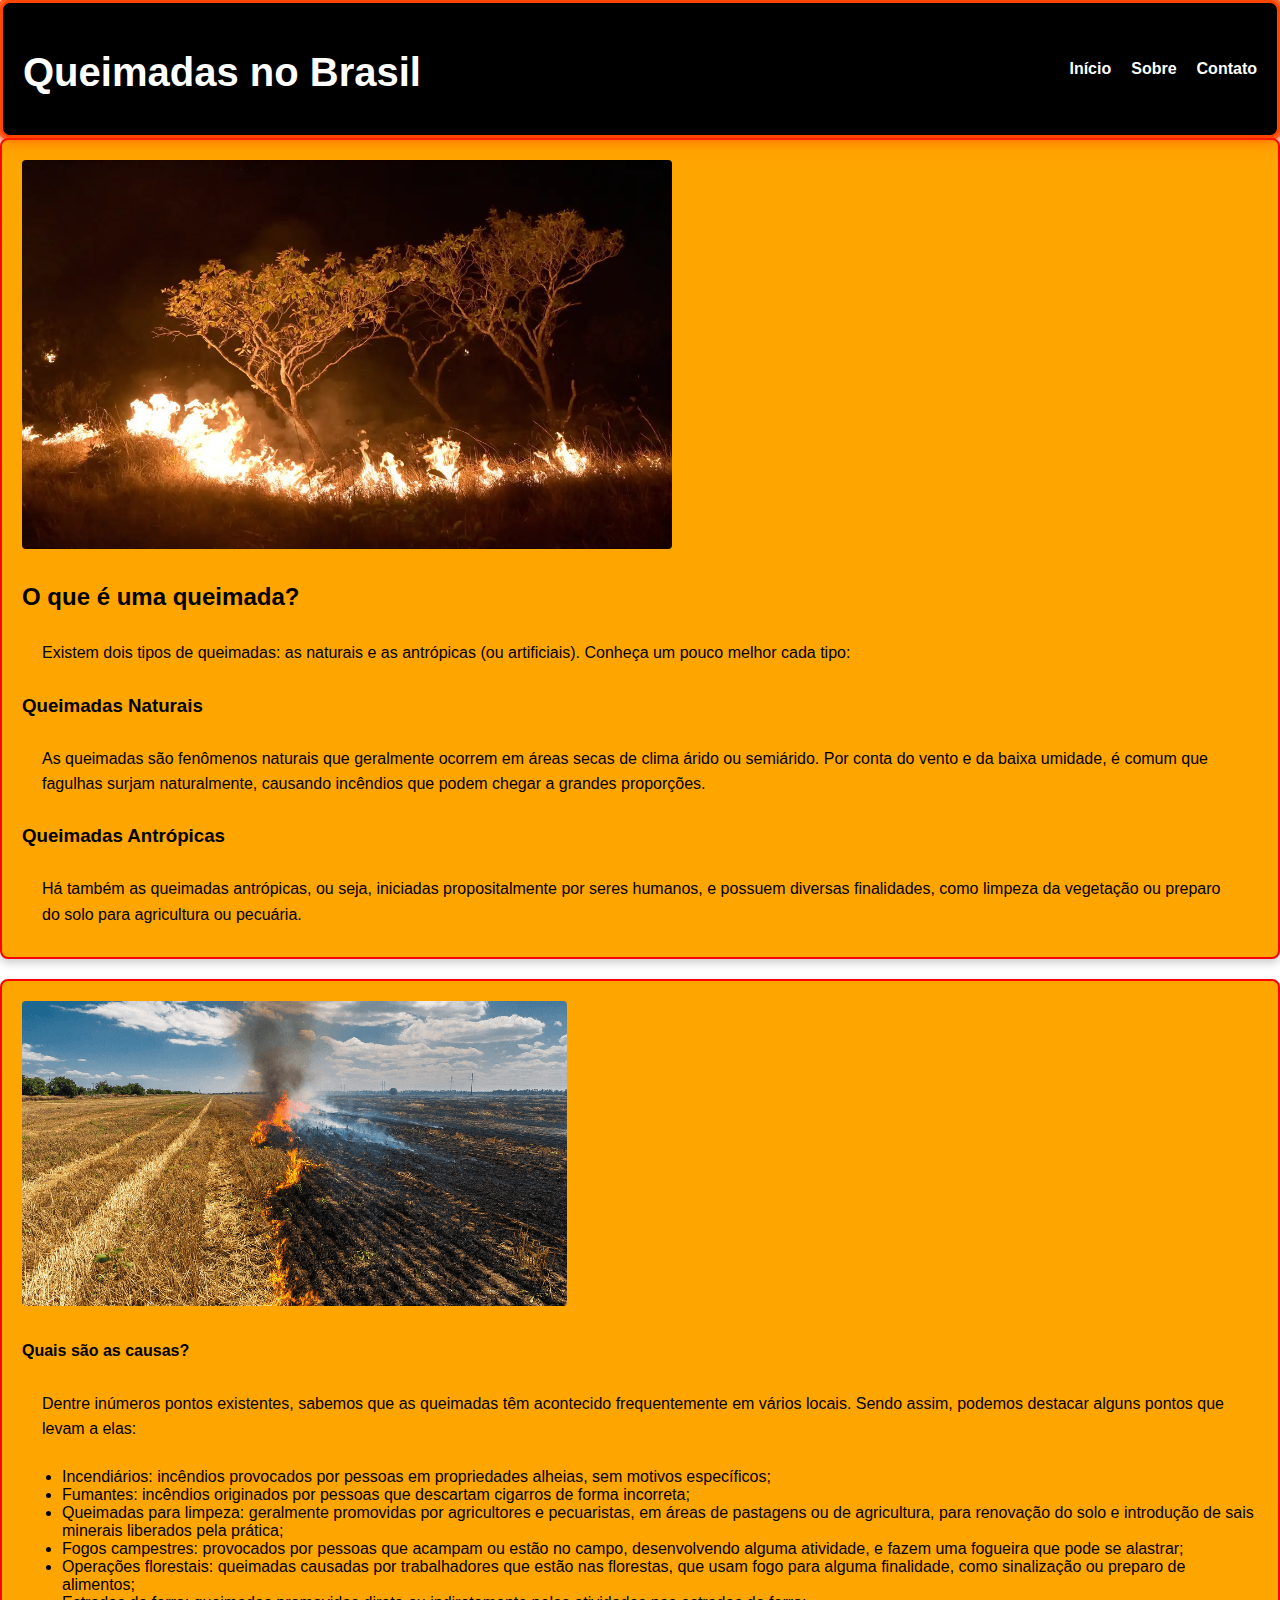
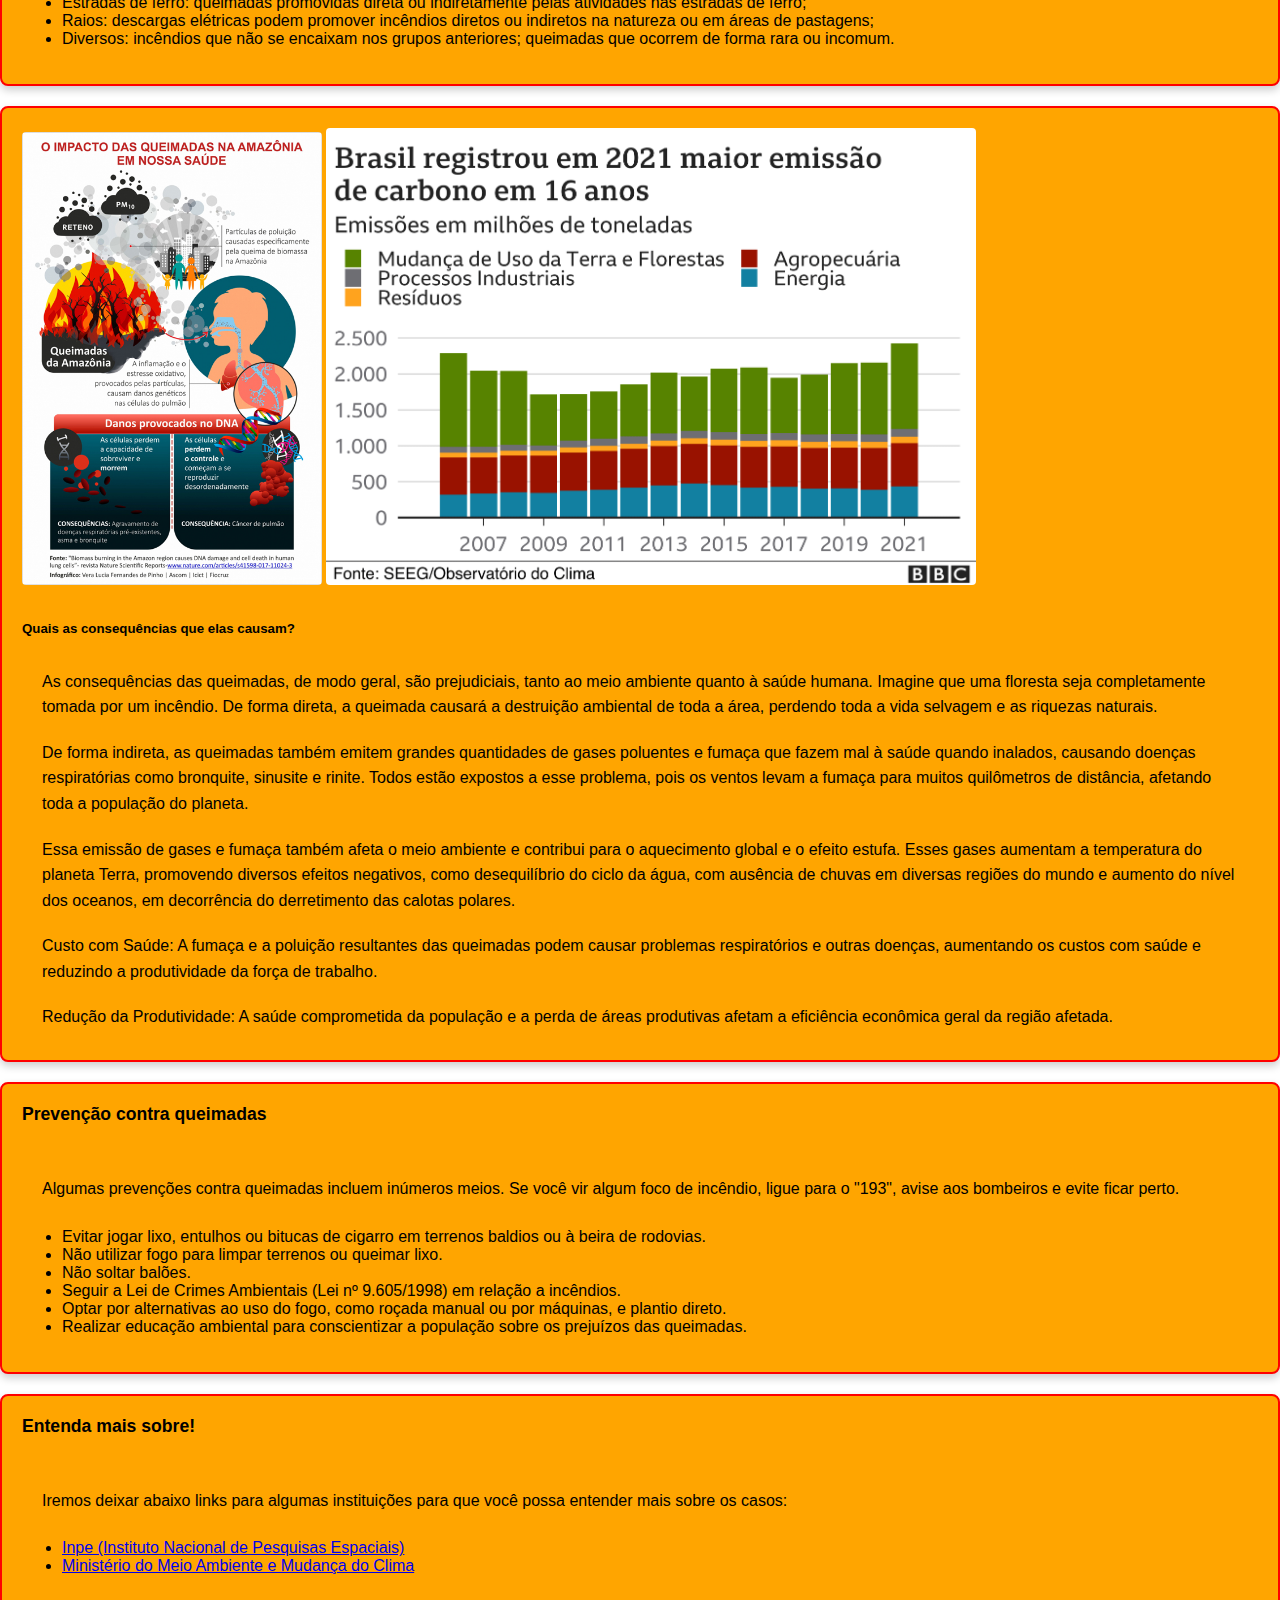
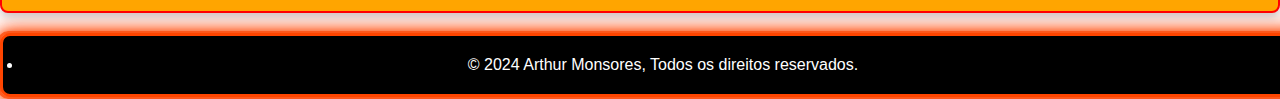
==== index.html @ 8e4a5939 "inicio" ====
<!DOCTYPE html>
<html lang="pt-BR">
<head>
    <meta charset="UTF-8">
    <meta name="viewport" content="width=device-width, initial-scale=1.0">
    <link href="./styles/styles.css" rel="stylesheet">
    <title>Queimadas</title>
</head>
<body>
    <header class="neon-border">
        <div class="title">
            <h1>Queimadas no Brasil</h1>
        </div>
        <nav>
            <ul>
                <li><a href="#">Início</a></li>
                <li><a href="#">Sobre</a></li>
                <li><a href="./contato.html">Contato</a></li>
            </ul>
        </nav>
    </header>
    <main>
        <aside>
            <div class="topic-shadow">
                <div class="topic-content">
                    <img src="./img/53543422264_e1de2b8a33_o.webp" id="foto" alt="imagem" class="img-zoom">
                <h2>O que é uma queimada?</h2>
                <p>Existem dois tipos de queimadas: as naturais e as antrópicas (ou artificiais). Conheça um pouco melhor cada tipo:</p>
                <h3>Queimadas Naturais</h3>
                <p>As queimadas são fenômenos naturais que geralmente ocorrem em áreas secas de clima árido ou semiárido. Por conta do vento e da baixa umidade, é comum que fagulhas surjam naturalmente, causando incêndios que podem chegar a grandes proporções.</p>
                <h3>Queimadas Antrópicas</h3>
                <p>Há também as queimadas antrópicas, ou seja, iniciadas propositalmente por seres humanos, e possuem diversas finalidades, como limpeza da vegetação ou preparo do solo para agricultura ou pecuária.</p>
                
            </section>
        </aside>
        <section class="topic-shadow">
            <div class="topic-content">
                <img src="./img/queimadas-te-interessa.png" alt="imagem" class="img-zoom">
            <h4>Quais são as causas?</h4>
            <p>Dentre inúmeros pontos existentes, sabemos que as queimadas têm acontecido frequentemente em vários locais. Sendo assim, podemos destacar alguns pontos que levam a elas:</p>
            <ul>
                <li>Incendiários: incêndios provocados por pessoas em propriedades alheias, sem motivos específicos;</li>
                <li>Fumantes: incêndios originados por pessoas que descartam cigarros de forma incorreta;</li>
                <li>Queimadas para limpeza: geralmente promovidas por agricultores e pecuaristas, em áreas de pastagens ou de agricultura, para renovação do solo e introdução de sais minerais liberados pela prática;</li>
                <li>Fogos campestres: provocados por pessoas que acampam ou estão no campo, desenvolvendo alguma atividade, e fazem uma fogueira que pode se alastrar;</li>
                <li>Operações florestais: queimadas causadas por trabalhadores que estão nas florestas, que usam fogo para alguma finalidade, como sinalização ou preparo de alimentos;</li>
                <li>Estradas de ferro: queimadas promovidas direta ou indiretamente pelas atividades nas estradas de ferro;</li>
                <li>Raios: descargas elétricas podem promover incêndios diretos ou indiretos na natureza ou em áreas de pastagens;</li>
                <li>Diversos: incêndios que não se encaixam nos grupos anteriores; queimadas que ocorrem de forma rara ou incomum.</li>
            </ul>
        </section>
        <section class="topic-shadow">
            <div class="topic-content">
                <img src="./img/m2_info-cientific_artigo2.jpg" id="grafico1" alt="conteudo" class="img-zoom" >
                <img src="./img/_127620236_emissesdeco2.png"  id="grafico2" alt="conteudo" class="img-zoom"> 
            <h5>Quais as consequências que elas causam?</h5>
            <p>As consequências das queimadas, de modo geral, são prejudiciais, tanto ao meio ambiente quanto à saúde humana. Imagine que uma floresta seja completamente tomada por um incêndio. De forma direta, a queimada causará a destruição ambiental de toda a área, perdendo toda a vida selvagem e as riquezas naturais.</p>
            <p>De forma indireta, as queimadas também emitem grandes quantidades de gases poluentes e fumaça que fazem mal à saúde quando inalados, causando doenças respiratórias como bronquite, sinusite e rinite. Todos estão expostos a esse problema, pois os ventos levam a fumaça para muitos quilômetros de distância, afetando toda a população do planeta.</p>
            <p>Essa emissão de gases e fumaça também afeta o meio ambiente e contribui para o aquecimento global e o efeito estufa. Esses gases aumentam a temperatura do planeta Terra, promovendo diversos efeitos negativos, como desequilíbrio do ciclo da água, com ausência de chuvas em diversas regiões do mundo e aumento do nível dos oceanos, em decorrência do derretimento das calotas polares.</p>
            <p>Custo com Saúde: A fumaça e a poluição resultantes das queimadas podem causar problemas respiratórios e outras doenças, aumentando os custos com saúde e reduzindo a produtividade da força de trabalho.</p>
            <p>Redução da Produtividade: A saúde comprometida da população e a perda de áreas produtivas afetam a eficiência econômica geral da região afetada.</p>
        </section>
        <section class="topic-shadow">
            <h6>Prevenção contra queimadas</h6>
            <p>Algumas prevenções contra queimadas incluem inúmeros meios. Se você vir algum foco de incêndio, ligue para o "193", avise aos bombeiros e evite ficar perto.</p>
            <ul>
                <li>Evitar jogar lixo, entulhos ou bitucas de cigarro em terrenos baldios ou à beira de rodovias.</li>
                <li>Não utilizar fogo para limpar terrenos ou queimar lixo.</li>
                <li>Não soltar balões.</li>
                <li>Seguir a Lei de Crimes Ambientais (Lei nº 9.605/1998) em relação a incêndios.</li>
                <li>Optar por alternativas ao uso do fogo, como roçada manual ou por máquinas, e plantio direto.</li>
                <li>Realizar educação ambiental para conscientizar a população sobre os prejuízos das queimadas.</li>
            </ul>
        </section>
        <section class="topic-shadow">
            <h6>Entenda mais sobre!</h6>
            <p>Iremos deixar abaixo links para algumas instituições para que você possa entender mais sobre os casos:</p>
            <ul>
                <li><a href="https://www.gov.br/inpe/pt-br" target="_blank">Inpe (Instituto Nacional de Pesquisas Espaciais)</a></li>
                <li><a href="https://www.gov.br/mma/pt-br" target="_blank">Ministério do Meio Ambiente e Mudança do Clima</a></li>
            </ul>
        </section>
    </main>
    <footer class="neon-border">
        <li>&copy; 2024 Arthur Monsores, Todos os direitos reservados.</li>
    </footer>
</body>
</html>
---- styles/styles.css ----
/* Estilos gerais */
body {
    background-size: cover;
    background-position: center;
    background-repeat: no-repeat;
    min-height: 100vh; /* Garante que o body ocupe toda a altura da tela */
    margin: 0;
    background-color: white;
    font-family: 'Poppins', sans-serif;
}

/* Estilos para o conteúdo */
.content {
    padding: 20px;
    background-color: white;
    color: black;
}

p {
    font-size: 1rem; /* Tamanho da fonte ajustado para legibilidade */
    line-height: 1.6; /* Espaçamento entre linhas melhorado */
    color: black;
    padding: 10px 20px; /* Ajuste para melhor espaçamento */
    margin: 0; /* Remove margens padrão para maior controle */
}

/* Estilos para o header e navegação */
header {
    display: flex;
    justify-content: space-between;
    align-items: center;
    padding: 20px 50px;
    background-color: rgba(0, 0, 0, 0.7); 
}

header .title h1 {
    color: white;
    font-size: 2.5rem; /* Tamanho da fonte ajustado para visibilidade */
}

header nav ul {
    display: flex;
    list-style-type: none;
    padding: 0;
    margin: 0;
}

header nav ul li {
    margin-left: 20px;
}

header nav ul li a {
    color: white;
    text-decoration: none;
    font-weight: bold;
    transition: color 0.3s;
}

header nav ul li a:hover {
    color: #FFD700; /* Cor de destaque ao passar o mouse */
}


/* Estilos para títulos */
.title h1 {
    text-align: center;
    color: #333;
    margin-bottom: 20px;
    font-size: 2.5rem; /* Tamanho do título principal ajustado */
}

.title h2 {
    text-align: center;
    color: #333;
    margin-top: 20px;
    font-size: 2rem; /* Tamanho dos subtítulos ajustado */
}

.title h3 {
    text-align: center;
    color: #333;
    margin-top: 20px;
    font-size: 1.75rem; /* Tamanho dos subtítulos ajustado */
}

.title h4,
.title h5,
.title h6 {
    text-align: center;
    color: #333;
    margin-top: 20px;
}

.title h4 {
    font-size: 1.5rem; /* Tamanho dos subtítulos ajustado */
}

.title h5 {
    font-size: 1.25rem; /* Tamanho dos subtítulos ajustado */
}

.title h6 {
    font-size: 1.1rem; /* Tamanho dos subtítulos ajustado */
}

/* Estilos para listas */
ul {
    padding-left: 40px;
    font-size: 1rem; /* Tamanho da fonte das listas ajustado */
}

/* Estilos para o footer */
footer {
    text-align: center;
    padding: 20px;
    background-color:; /* Fundo semi-transparente para melhor legibilidade */
    color: white;
    position: relative;
    bottom: 0;
    width: 100%;
    font-size: 1rem; /* Tamanho da fonte ajustado para o footer */

}

/* Responsividade */
@media (max-width: 768px) {
    header {
        flex-direction: column;
        align-items: flex-start;
    }

    header nav ul {
        flex-direction: column;
        width: 100%;
    }

    header nav ul li {
        margin-left: 0;
        margin-top: 10px;
    }

    .title h1,
    .title h2,
    .title h3,
    .title h4,
    .title h5,
    .title h6 {
        font-size: 1.5rem; /* Ajuste para melhor legibilidade em telas menores */
    }

    p {
        padding: 10px 15px;
        font-size: 0.9rem; /* Reduz o tamanho da fonte em telas menores */
    }
}

/* Estilos para tópicos com bordas */
.topic-shadow {
    border: 2px solid red;
    border-radius: 8px;
    padding: 20px;
    margin-bottom: 20px;
    background-color: orange;
    box-shadow: 0 4px 8px rgba(0, 0, 0, 0.2); /* Sombra ajustada */
}

.topic-shadow img {
    max-width: 100%;
    height: auto;
    border-radius: 4px;
    margin-bottom: 10px;
}

.topic-shadow h6 {
    margin-top: 0;
    font-size: 1.1rem; /* Ajuste para tamanhos de fonte dos tópicos */
}

.topic-shadow p {
    margin: 0;
    font-size: 1rem; /* Ajuste para tamanhos de fonte dos parágrafos dentro do tópico */
}
#grafico1{
    width:300px;
    height: auto;
}
#grafico2{
    width: 650px;
    height: auto;
}
/* Estilo do cabeçalho e rodapé com borda de neon */
.neon-border {
    position: relative;
    padding: 20px;
    border: 3px solid #ff4500; /* Cor da borda de neon */
    border-radius: 10px;
    box-shadow: 0 0 10px rgba(255, 69, 0, 0.7), 0 0 20px rgba(255, 69, 0, 0.5);
    background-color: #000; /* Cor de fundo para destacar o neon */
    color: #fff;
    text-align: center;
  }
  
  .neon-border::before {
    content: '';
    position: absolute;
    top: -5px;
    left: -5px;
    right: -5px;
    bottom: -5px;
    border-radius: 10px;
    border: 3px solid #ff4500; /* Cor da borda de neon */
    box-shadow: 0 0 15px rgba(255, 69, 0, 0.9), 0 0 30px rgba(255, 69, 0, 0.5);
    z-index: -1;
    opacity: 0.8;
  }
.img-zoom{
transition: transform 0.3s ease;

}
.img-zoom:hover {
    transform: scale(1.2);
}
#foto{
    width: 650px;
    height: auto;
}
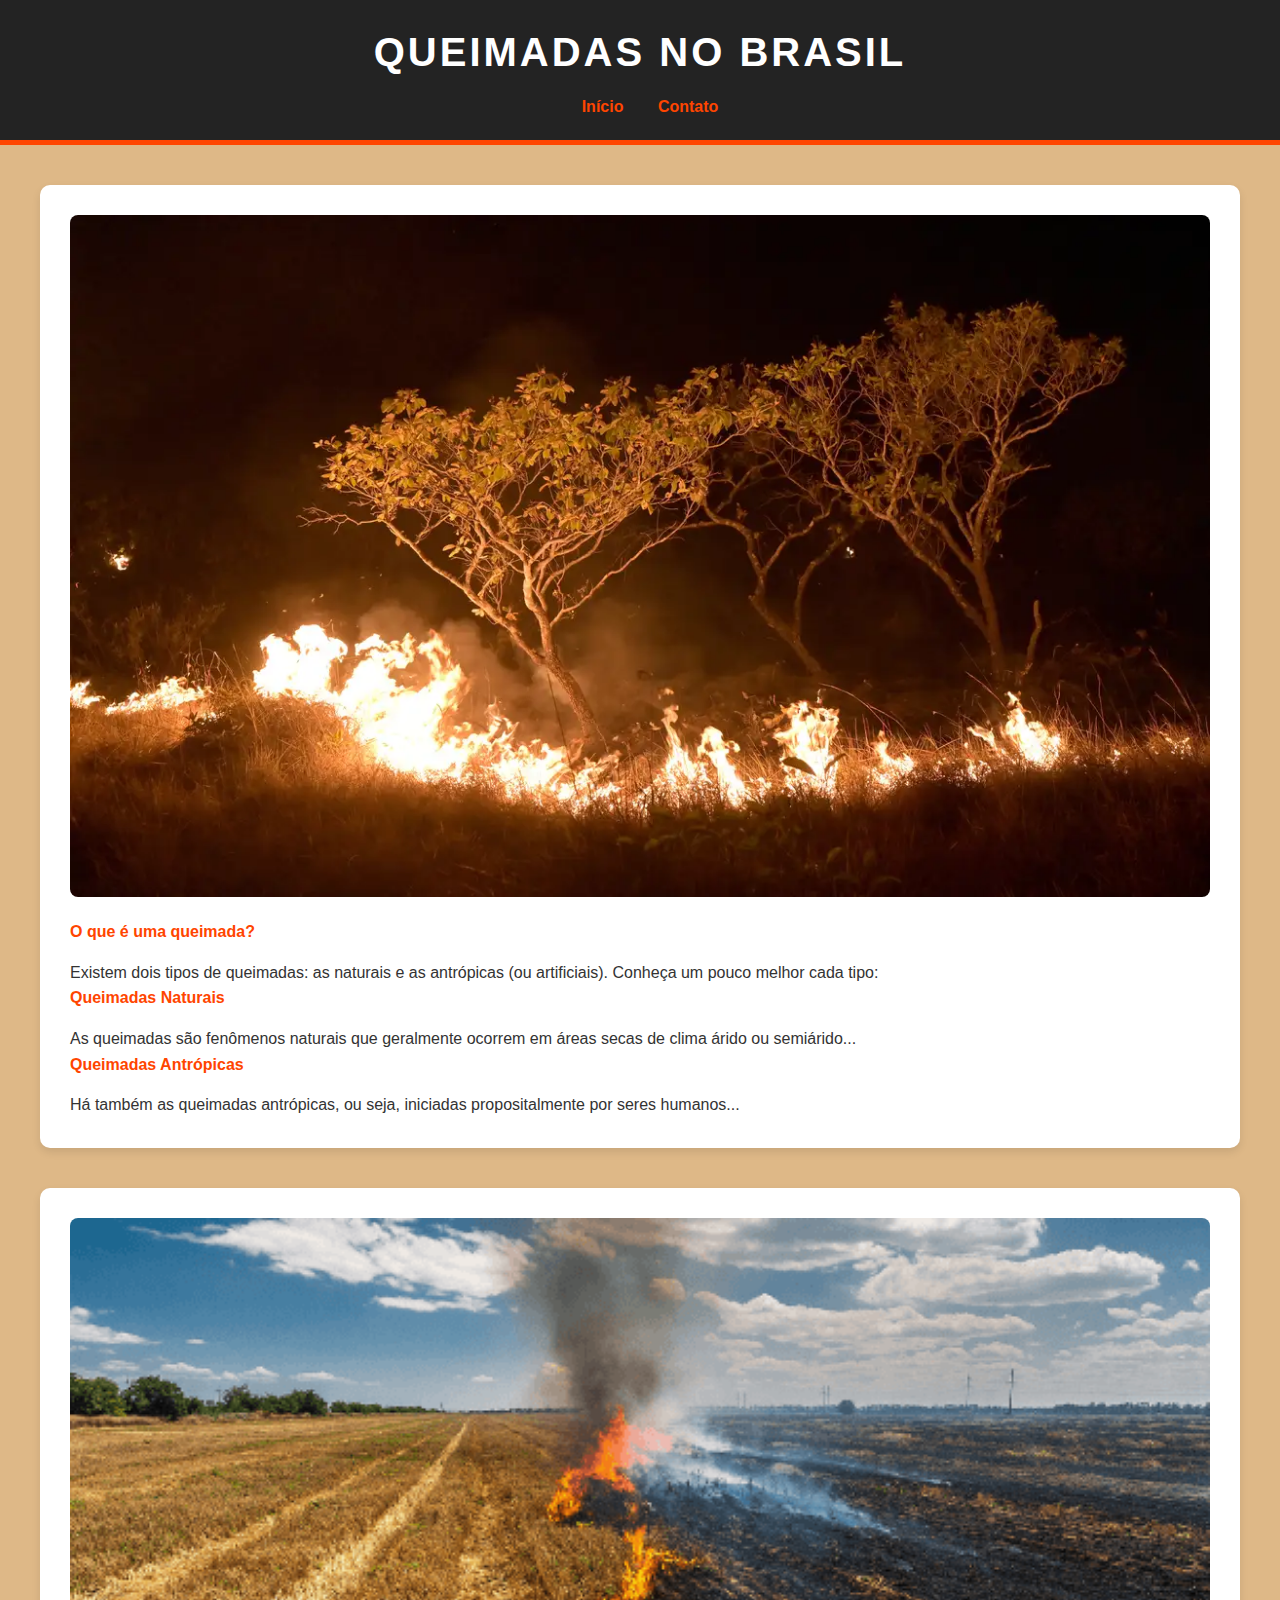
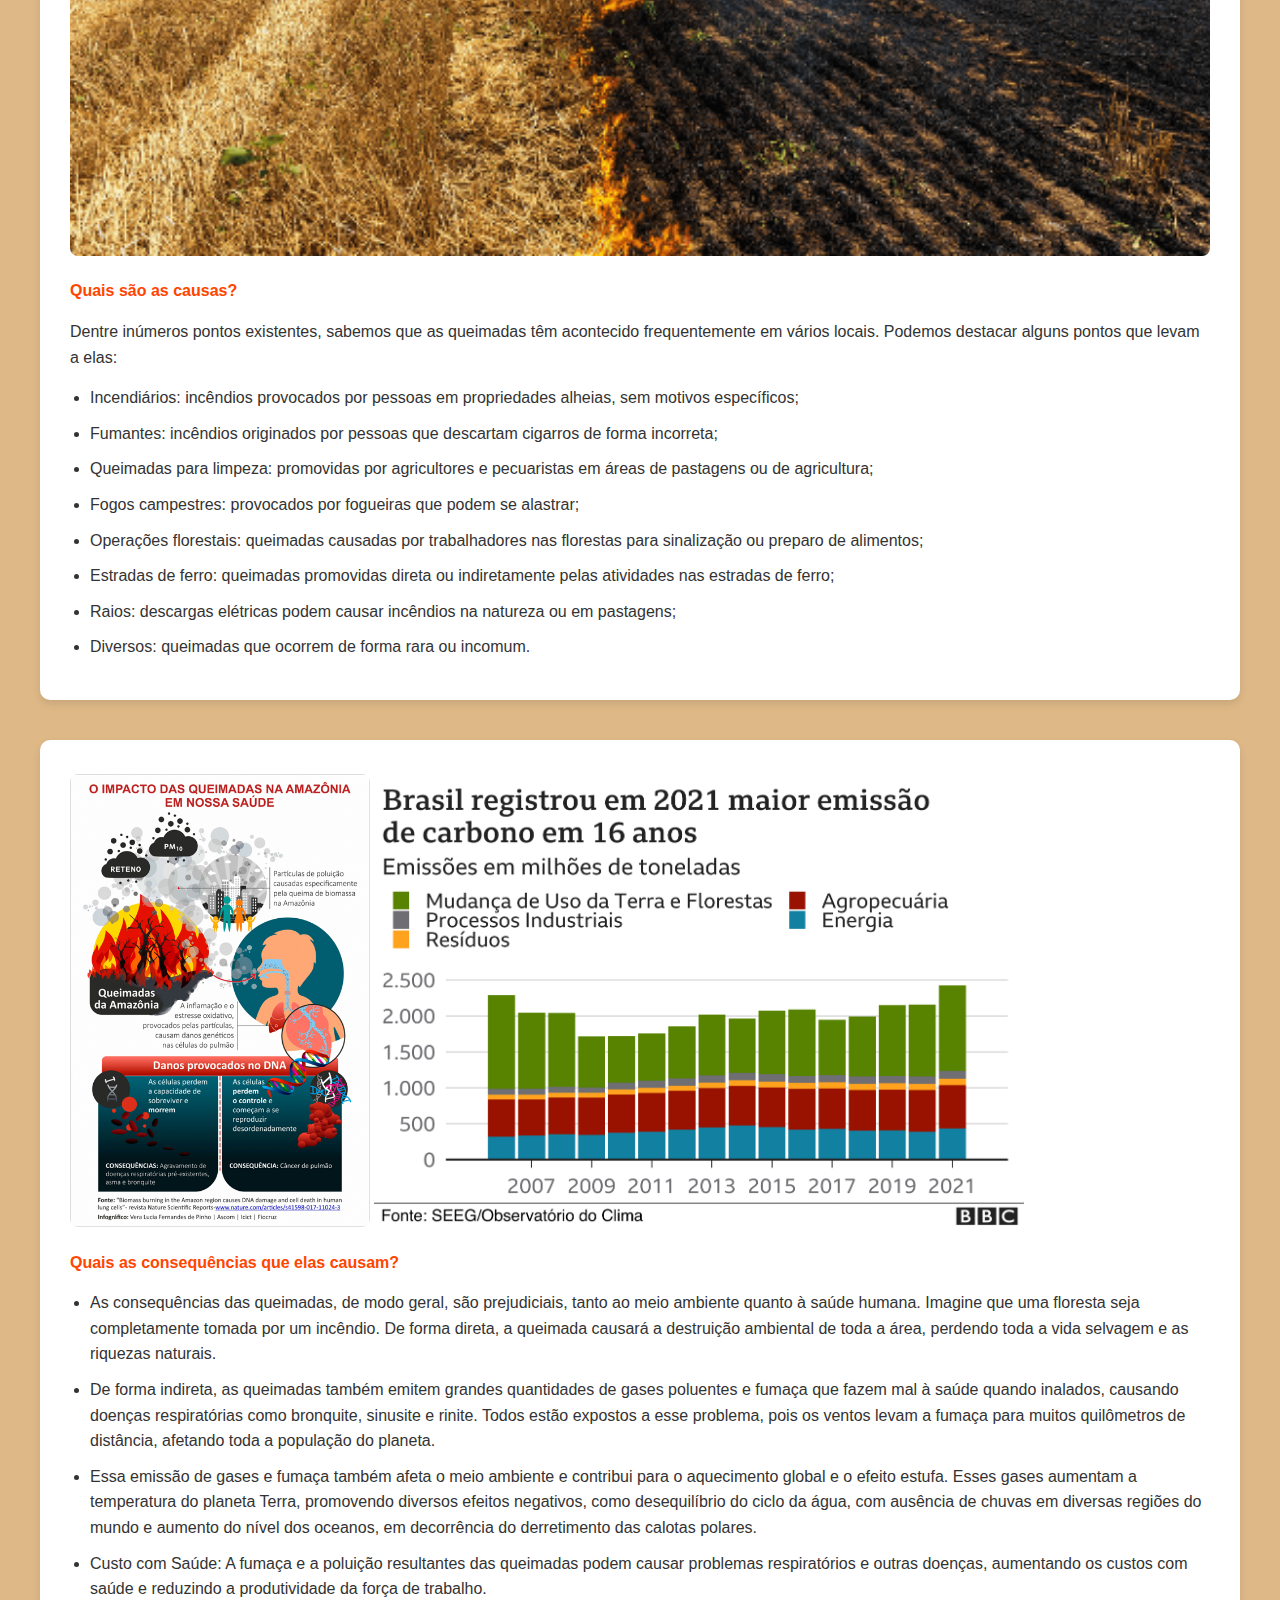
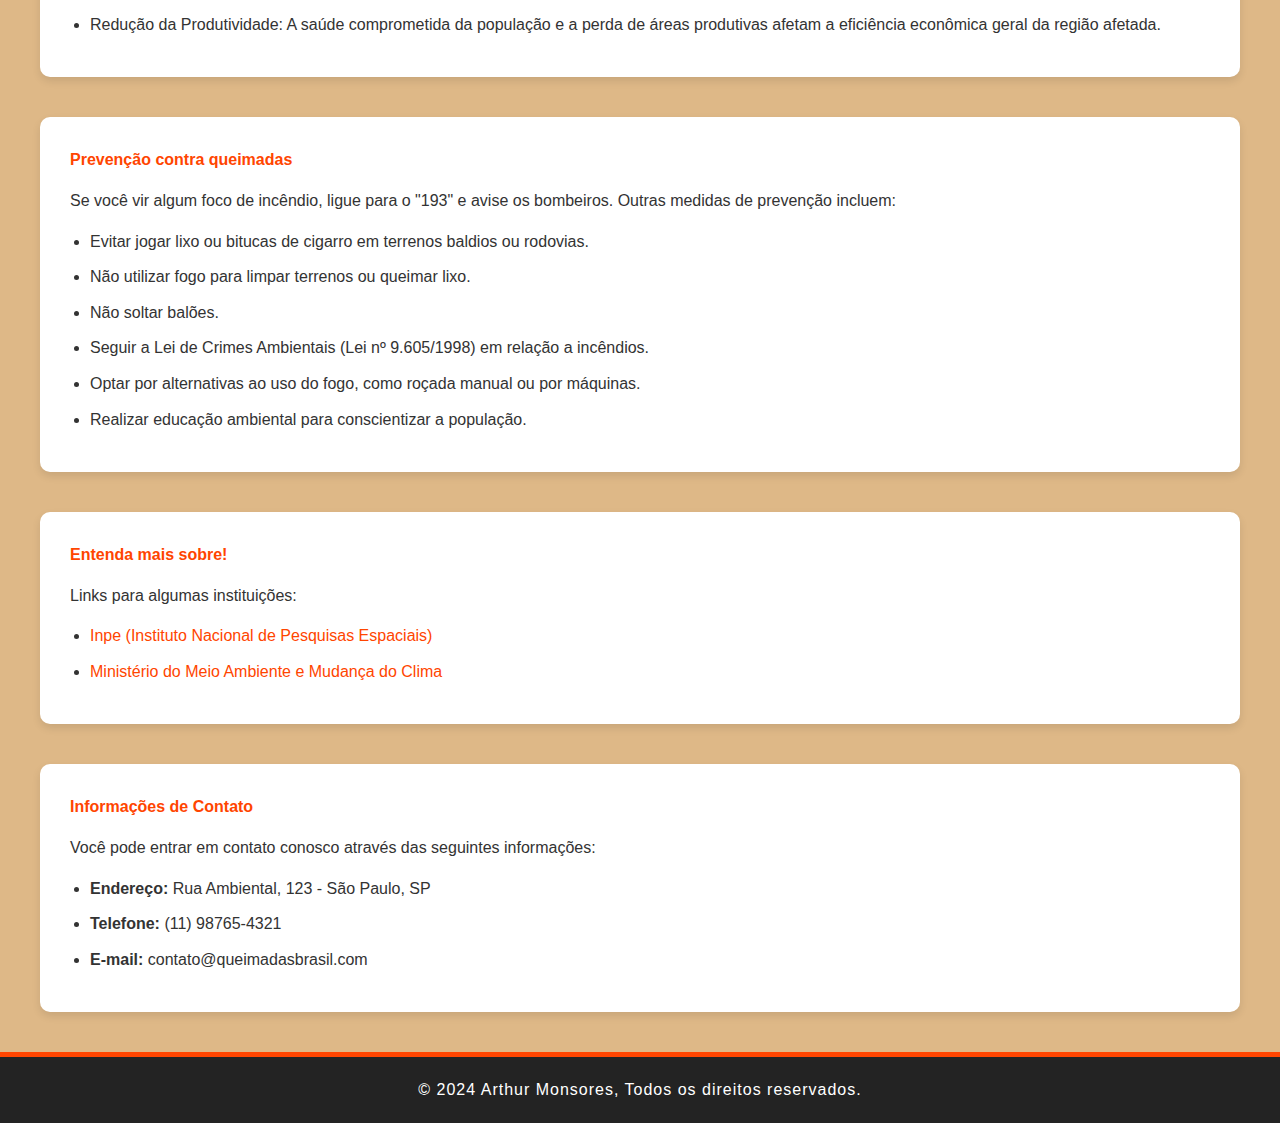
==== commit a872a955: "fim" ====
--- a/index.html
+++ b/index.html
@@ -14,73 +14,97 @@
         <nav>
             <ul>
                 <li><a href="#">Início</a></li>
-                <li><a href="#">Sobre</a></li>
                 <li><a href="./contato.html">Contato</a></li>
             </ul>
         </nav>
     </header>
+
     <main>
         <aside>
             <div class="topic-shadow">
                 <div class="topic-content">
-                    <img src="./img/53543422264_e1de2b8a33_o.webp" id="foto" alt="imagem" class="img-zoom">
-                <h2>O que é uma queimada?</h2>
-                <p>Existem dois tipos de queimadas: as naturais e as antrópicas (ou artificiais). Conheça um pouco melhor cada tipo:</p>
-                <h3>Queimadas Naturais</h3>
-                <p>As queimadas são fenômenos naturais que geralmente ocorrem em áreas secas de clima árido ou semiárido. Por conta do vento e da baixa umidade, é comum que fagulhas surjam naturalmente, causando incêndios que podem chegar a grandes proporções.</p>
-                <h3>Queimadas Antrópicas</h3>
-                <p>Há também as queimadas antrópicas, ou seja, iniciadas propositalmente por seres humanos, e possuem diversas finalidades, como limpeza da vegetação ou preparo do solo para agricultura ou pecuária.</p>
-                
-            </section>
+                    <img src="./img/53543422264_e1de2b8a33_o.webp" id="foto" alt="Imagem de queimadas" class="img-zoom">
+                    <h2>O que é uma queimada?</h2>
+                    <p>Existem dois tipos de queimadas: as naturais e as antrópicas (ou artificiais). Conheça um pouco melhor cada tipo:</p>
+                    <h3>Queimadas Naturais</h3>
+                    <p>As queimadas são fenômenos naturais que geralmente ocorrem em áreas secas de clima árido ou semiárido...</p>
+                    <h3>Queimadas Antrópicas</h3>
+                    <p>Há também as queimadas antrópicas, ou seja, iniciadas propositalmente por seres humanos...</p>
+                </div>
+            </div>
         </aside>
+
         <section class="topic-shadow">
             <div class="topic-content">
-                <img src="./img/queimadas-te-interessa.png" alt="imagem" class="img-zoom">
-            <h4>Quais são as causas?</h4>
-            <p>Dentre inúmeros pontos existentes, sabemos que as queimadas têm acontecido frequentemente em vários locais. Sendo assim, podemos destacar alguns pontos que levam a elas:</p>
-            <ul>
-                <li>Incendiários: incêndios provocados por pessoas em propriedades alheias, sem motivos específicos;</li>
-                <li>Fumantes: incêndios originados por pessoas que descartam cigarros de forma incorreta;</li>
-                <li>Queimadas para limpeza: geralmente promovidas por agricultores e pecuaristas, em áreas de pastagens ou de agricultura, para renovação do solo e introdução de sais minerais liberados pela prática;</li>
-                <li>Fogos campestres: provocados por pessoas que acampam ou estão no campo, desenvolvendo alguma atividade, e fazem uma fogueira que pode se alastrar;</li>
-                <li>Operações florestais: queimadas causadas por trabalhadores que estão nas florestas, que usam fogo para alguma finalidade, como sinalização ou preparo de alimentos;</li>
-                <li>Estradas de ferro: queimadas promovidas direta ou indiretamente pelas atividades nas estradas de ferro;</li>
-                <li>Raios: descargas elétricas podem promover incêndios diretos ou indiretos na natureza ou em áreas de pastagens;</li>
-                <li>Diversos: incêndios que não se encaixam nos grupos anteriores; queimadas que ocorrem de forma rara ou incomum.</li>
-            </ul>
+                <img src="./img/queimadas-te-interessa.png" alt="Imagem sobre queimadas" class="img-zoom">
+                <h4>Quais são as causas?</h4>
+                <p>Dentre inúmeros pontos existentes, sabemos que as queimadas têm acontecido frequentemente em vários locais. Podemos destacar alguns pontos que levam a elas:</p>
+                <ul>
+                    <li>Incendiários: incêndios provocados por pessoas em propriedades alheias, sem motivos específicos;</li>
+                    <li>Fumantes: incêndios originados por pessoas que descartam cigarros de forma incorreta;</li>
+                    <li>Queimadas para limpeza: promovidas por agricultores e pecuaristas em áreas de pastagens ou de agricultura;</li>
+                    <li>Fogos campestres: provocados por fogueiras que podem se alastrar;</li>
+                    <li>Operações florestais: queimadas causadas por trabalhadores nas florestas para sinalização ou preparo de alimentos;</li>
+                    <li>Estradas de ferro: queimadas promovidas direta ou indiretamente pelas atividades nas estradas de ferro;</li>
+                    <li>Raios: descargas elétricas podem causar incêndios na natureza ou em pastagens;</li>
+                    <li>Diversos: queimadas que ocorrem de forma rara ou incomum.</li>
+                </ul>
+            </div>
         </section>
+
         <section class="topic-shadow">
             <div class="topic-content">
-                <img src="./img/m2_info-cientific_artigo2.jpg" id="grafico1" alt="conteudo" class="img-zoom" >
-                <img src="./img/_127620236_emissesdeco2.png"  id="grafico2" alt="conteudo" class="img-zoom"> 
-            <h5>Quais as consequências que elas causam?</h5>
-            <p>As consequências das queimadas, de modo geral, são prejudiciais, tanto ao meio ambiente quanto à saúde humana. Imagine que uma floresta seja completamente tomada por um incêndio. De forma direta, a queimada causará a destruição ambiental de toda a área, perdendo toda a vida selvagem e as riquezas naturais.</p>
-            <p>De forma indireta, as queimadas também emitem grandes quantidades de gases poluentes e fumaça que fazem mal à saúde quando inalados, causando doenças respiratórias como bronquite, sinusite e rinite. Todos estão expostos a esse problema, pois os ventos levam a fumaça para muitos quilômetros de distância, afetando toda a população do planeta.</p>
-            <p>Essa emissão de gases e fumaça também afeta o meio ambiente e contribui para o aquecimento global e o efeito estufa. Esses gases aumentam a temperatura do planeta Terra, promovendo diversos efeitos negativos, como desequilíbrio do ciclo da água, com ausência de chuvas em diversas regiões do mundo e aumento do nível dos oceanos, em decorrência do derretimento das calotas polares.</p>
-            <p>Custo com Saúde: A fumaça e a poluição resultantes das queimadas podem causar problemas respiratórios e outras doenças, aumentando os custos com saúde e reduzindo a produtividade da força de trabalho.</p>
-            <p>Redução da Produtividade: A saúde comprometida da população e a perda de áreas produtivas afetam a eficiência econômica geral da região afetada.</p>
+                <img src="./img/m2_info-cientific_artigo2.jpg" id="grafico1" alt="Gráfico" class="img-zoom">
+                <img src="./img/_127620236_emissesdeco2.png" id="grafico2" alt="Gráfico sobre emissões" class="img-zoom">
+                <h5>Quais as consequências que elas causam?</h5>
+                <ul>
+            <li>As consequências das queimadas, de modo geral, são prejudiciais, tanto ao meio ambiente quanto à saúde humana. Imagine que uma floresta seja completamente tomada por um incêndio. De forma direta, a queimada causará a destruição ambiental de toda a área, perdendo toda a vida selvagem e as riquezas naturais.</li>
+            <li>De forma indireta, as queimadas também emitem grandes quantidades de gases poluentes e fumaça que fazem mal à saúde quando inalados, causando doenças respiratórias como bronquite, sinusite e rinite. Todos estão expostos a esse problema, pois os ventos levam a fumaça para muitos quilômetros de distância, afetando toda a população do planeta.</li>
+            <li>Essa emissão de gases e fumaça também afeta o meio ambiente e contribui para o aquecimento global e o efeito estufa. Esses gases aumentam a temperatura do planeta Terra, promovendo diversos efeitos negativos, como desequilíbrio do ciclo da água, com ausência de chuvas em diversas regiões do mundo e aumento do nível dos oceanos, em decorrência do derretimento das calotas polares.</li>
+            <li>Custo com Saúde: A fumaça e a poluição resultantes das queimadas podem causar problemas respiratórios e outras doenças, aumentando os custos com saúde e reduzindo a produtividade da força de trabalho.</li>
+            <li>Redução da Produtividade: A saúde comprometida da população e a perda de áreas produtivas afetam a eficiência econômica geral da região afetada.</li>
+            </div>
         </section>
+
         <section class="topic-shadow">
-            <h6>Prevenção contra queimadas</h6>
-            <p>Algumas prevenções contra queimadas incluem inúmeros meios. Se você vir algum foco de incêndio, ligue para o "193", avise aos bombeiros e evite ficar perto.</p>
-            <ul>
-                <li>Evitar jogar lixo, entulhos ou bitucas de cigarro em terrenos baldios ou à beira de rodovias.</li>
-                <li>Não utilizar fogo para limpar terrenos ou queimar lixo.</li>
-                <li>Não soltar balões.</li>
-                <li>Seguir a Lei de Crimes Ambientais (Lei nº 9.605/1998) em relação a incêndios.</li>
-                <li>Optar por alternativas ao uso do fogo, como roçada manual ou por máquinas, e plantio direto.</li>
-                <li>Realizar educação ambiental para conscientizar a população sobre os prejuízos das queimadas.</li>
-            </ul>
+            <div class="topic-content">
+                <h6>Prevenção contra queimadas</h6>
+                <p>Se você vir algum foco de incêndio, ligue para o "193" e avise os bombeiros. Outras medidas de prevenção incluem:</p>
+                <ul>
+                    <li>Evitar jogar lixo ou bitucas de cigarro em terrenos baldios ou rodovias.</li>
+                    <li>Não utilizar fogo para limpar terrenos ou queimar lixo.</li>
+                    <li>Não soltar balões.</li>
+                    <li>Seguir a Lei de Crimes Ambientais (Lei nº 9.605/1998) em relação a incêndios.</li>
+                    <li>Optar por alternativas ao uso do fogo, como roçada manual ou por máquinas.</li>
+                    <li>Realizar educação ambiental para conscientizar a população.</li>
+                </ul>
+            </div>
         </section>
+
         <section class="topic-shadow">
-            <h6>Entenda mais sobre!</h6>
-            <p>Iremos deixar abaixo links para algumas instituições para que você possa entender mais sobre os casos:</p>
-            <ul>
-                <li><a href="https://www.gov.br/inpe/pt-br" target="_blank">Inpe (Instituto Nacional de Pesquisas Espaciais)</a></li>
-                <li><a href="https://www.gov.br/mma/pt-br" target="_blank">Ministério do Meio Ambiente e Mudança do Clima</a></li>
-            </ul>
+            <div class="topic-content">
+                <h6>Entenda mais sobre!</h6>
+                <p>Links para algumas instituições:</p>
+                <ul>
+                    <li><a href="https://www.gov.br/inpe/pt-br" target="_blank">Inpe (Instituto Nacional de Pesquisas Espaciais)</a></li>
+                    <li><a href="https://www.gov.br/mma/pt-br" target="_blank">Ministério do Meio Ambiente e Mudança do Clima</a></li>
+                </ul>
+            </div>
+        </section>
+
+        <section class="topic-shadow">
+            <div class="topic-content">
+                <h3>Informações de Contato</h3>
+                <p>Você pode entrar em contato conosco através das seguintes informações:</p>
+                <ul>
+                    <li><strong>Endereço:</strong> Rua Ambiental, 123 - São Paulo, SP</li>
+                    <li><strong>Telefone:</strong> (11) 98765-4321</li>
+                    <li><strong>E-mail:</strong> contato@queimadasbrasil.com</li>
+                </ul>
+            </div>
         </section>
     </main>
+
     <footer class="neon-border">
         <li>&copy; 2024 Arthur Monsores, Todos os direitos reservados.</li>
     </footer>
--- a/styles/styles.css
+++ b/styles/styles.css
@@ -1,226 +1,161 @@
-/* Estilos gerais */
-body {
-    background-size: cover;
-    background-position: center;
-    background-repeat: no-repeat;
-    min-height: 100vh; /* Garante que o body ocupe toda a altura da tela */
+
+* {
     margin: 0;
-    background-color: white;
-    font-family: 'Poppins', sans-serif;
+    padding: 0;
+    box-sizing: border-box;
 }
 
-/* Estilos para o conteúdo */
-.content {
-    padding: 20px;
-    background-color: white;
-    color: black;
+body {
+    font-family: 'Poppins', sans-serif;
+    background-color: burlywood;
+    color: #333;
+    line-height: 1.6;
 }
 
-p {
-    font-size: 1rem; /* Tamanho da fonte ajustado para legibilidade */
-    line-height: 1.6; /* Espaçamento entre linhas melhorado */
-    color: black;
-    padding: 10px 20px; /* Ajuste para melhor espaçamento */
-    margin: 0; /* Remove margens padrão para maior controle */
+
+header.neon-border {
+    background-color: #232323;
+    padding: 20px;
+    text-align: center;
+    border-bottom: 5px solid #ff4500;
+    color: #fff;
+    position: sticky;
+    top: 0;
+    z-index: 1000;
 }
 
-/* Estilos para o header e navegação */
-header {
-    display: flex;
-    justify-content: space-between;
-    align-items: center;
-    padding: 20px 50px;
-    background-color: rgba(0, 0, 0, 0.7); 
+header h1 {
+    font-size: 2.5em;
+    text-transform: uppercase;
+    letter-spacing: 3px;
 }
 
-header .title h1 {
-    color: white;
-    font-size: 2.5rem; /* Tamanho da fonte ajustado para visibilidade */
+nav ul {
+    list-style: none;
+    margin-top: 10px;
 }
 
-header nav ul {
-    display: flex;
-    list-style-type: none;
-    padding: 0;
-    margin: 0;
+nav ul li {
+    display: inline;
+    margin: 0 15px;
 }
 
-header nav ul li {
-    margin-left: 20px;
-}
-
-header nav ul li a {
-    color: white;
+nav ul li a {
+    color: #ff4500;
     text-decoration: none;
     font-weight: bold;
     transition: color 0.3s;
 }
 
-header nav ul li a:hover {
-    color: #FFD700; /* Cor de destaque ao passar o mouse */
+nav ul li a:hover {
+    color: #fff;
+}
+
+.topic-shadow {
+    background-color: #fff;
+    margin: 40px auto;
+    padding: 20px;
+    max-width: 1200px;
+    box-shadow: 0 4px 8px rgba(0, 0, 0, 0.1);
+    border-radius: 10px;
+    transition: transform 0.3s, box-shadow 0.3s;
+}
+
+.topic-shadow:hover {
+    transform: translateY(-5px);
+    box-shadow: 0 6px 12px rgba(0, 0, 0, 0.2);
+}
+
+.topic-content {
+    padding: 10px;
+}
+
+.topic-content img {
+    width: 100%;
+    height: auto;
+    border-radius: 8px;
+    margin-bottom: 15px;
+}
+
+.topic-content h2, .topic-content h3, .topic-content h4, .topic-content h5, .topic-content h6 {
+    color: #ff4500;
+    margin-bottom: 15px;
+    font-size: 1rem;
+}
+
+ul {
+    margin-top: 15px;
+    padding-left: 20px;
+}
+
+ul li {
+    margin-bottom: 10px;
+}
+
+a {
+    color: #ff4500;
+    text-decoration: none;
+    transition: color 0.3s;
+}
+
+a:hover {
+    color: #333;
+}
+
+.divisoria {
+    border: none;
+    height: 2px;
+    background: linear-gradient(to right, #ff4500, #fff);
+    margin: 40px auto;
+    width: 90%;
+}
+
+.img-zoom {
+    transition: transform 0.3s ease-in-out;
+    cursor: pointer;
+}
+
+.img-zoom:hover {
+    transform: scale(1.05);
 }
 
 
-/* Estilos para títulos */
-.title h1 {
+footer.neon-border {
+    background-color: #232323;
+    padding: 20px;
     text-align: center;
-    color: #333;
-    margin-bottom: 20px;
-    font-size: 2.5rem; /* Tamanho do título principal ajustado */
+    color: #fff;
+    border-top: 5px solid #ff4500;
 }
 
-.title h2 {
-    text-align: center;
-    color: #333;
-    margin-top: 20px;
-    font-size: 2rem; /* Tamanho dos subtítulos ajustado */
+footer li {
+    list-style: none;
+    font-size: 1em;
+    letter-spacing: 1px;
 }
 
-.title h3 {
-    text-align: center;
-    color: #333;
-    margin-top: 20px;
-    font-size: 1.75rem; /* Tamanho dos subtítulos ajustado */
-}
-
-.title h4,
-.title h5,
-.title h6 {
-    text-align: center;
-    color: #333;
-    margin-top: 20px;
-}
-
-.title h4 {
-    font-size: 1.5rem; /* Tamanho dos subtítulos ajustado */
-}
-
-.title h5 {
-    font-size: 1.25rem; /* Tamanho dos subtítulos ajustado */
-}
-
-.title h6 {
-    font-size: 1.1rem; /* Tamanho dos subtítulos ajustado */
-}
-
-/* Estilos para listas */
-ul {
-    padding-left: 40px;
-    font-size: 1rem; /* Tamanho da fonte das listas ajustado */
-}
-
-/* Estilos para o footer */
-footer {
-    text-align: center;
-    padding: 20px;
-    background-color:; /* Fundo semi-transparente para melhor legibilidade */
-    color: white;
-    position: relative;
-    bottom: 0;
-    width: 100%;
-    font-size: 1rem; /* Tamanho da fonte ajustado para o footer */
-
-}
-
-/* Responsividade */
 @media (max-width: 768px) {
-    header {
-        flex-direction: column;
-        align-items: flex-start;
+    header h1 {
+        font-size: 1.8em;
     }
 
-    header nav ul {
-        flex-direction: column;
-        width: 100%;
+    nav ul li {
+        display: block;
+        margin: 10px 0;
     }
 
-    header nav ul li {
-        margin-left: 0;
-        margin-top: 10px;
-    }
-
-    .title h1,
-    .title h2,
-    .title h3,
-    .title h4,
-    .title h5,
-    .title h6 {
-        font-size: 1.5rem; /* Ajuste para melhor legibilidade em telas menores */
-    }
-
-    p {
-        padding: 10px 15px;
-        font-size: 0.9rem; /* Reduz o tamanho da fonte em telas menores */
+    .topic-shadow {
+        padding: 10px;
+        margin: 20px auto;
     }
 }
 
-/* Estilos para tópicos com bordas */
-.topic-shadow {
-    border: 2px solid red;
-    border-radius: 8px;
-    padding: 20px;
-    margin-bottom: 20px;
-    background-color: orange;
-    box-shadow: 0 4px 8px rgba(0, 0, 0, 0.2); /* Sombra ajustada */
+#grafico1 {
+    width: 300px;
+    height: auto;
 }
 
-.topic-shadow img {
-    max-width: 100%;
-    height: auto;
-    border-radius: 4px;
-    margin-bottom: 10px;
-}
-
-.topic-shadow h6 {
-    margin-top: 0;
-    font-size: 1.1rem; /* Ajuste para tamanhos de fonte dos tópicos */
-}
-
-.topic-shadow p {
-    margin: 0;
-    font-size: 1rem; /* Ajuste para tamanhos de fonte dos parágrafos dentro do tópico */
-}
-#grafico1{
-    width:300px;
-    height: auto;
-}
-#grafico2{
-    width: 650px;
-    height: auto;
-}
-/* Estilo do cabeçalho e rodapé com borda de neon */
-.neon-border {
-    position: relative;
-    padding: 20px;
-    border: 3px solid #ff4500; /* Cor da borda de neon */
-    border-radius: 10px;
-    box-shadow: 0 0 10px rgba(255, 69, 0, 0.7), 0 0 20px rgba(255, 69, 0, 0.5);
-    background-color: #000; /* Cor de fundo para destacar o neon */
-    color: #fff;
-    text-align: center;
-  }
-  
-  .neon-border::before {
-    content: '';
-    position: absolute;
-    top: -5px;
-    left: -5px;
-    right: -5px;
-    bottom: -5px;
-    border-radius: 10px;
-    border: 3px solid #ff4500; /* Cor da borda de neon */
-    box-shadow: 0 0 15px rgba(255, 69, 0, 0.9), 0 0 30px rgba(255, 69, 0, 0.5);
-    z-index: -1;
-    opacity: 0.8;
-  }
-.img-zoom{
-transition: transform 0.3s ease;
-
-}
-.img-zoom:hover {
-    transform: scale(1.2);
-}
-#foto{
+#grafico2 {
     width: 650px;
     height: auto;
 }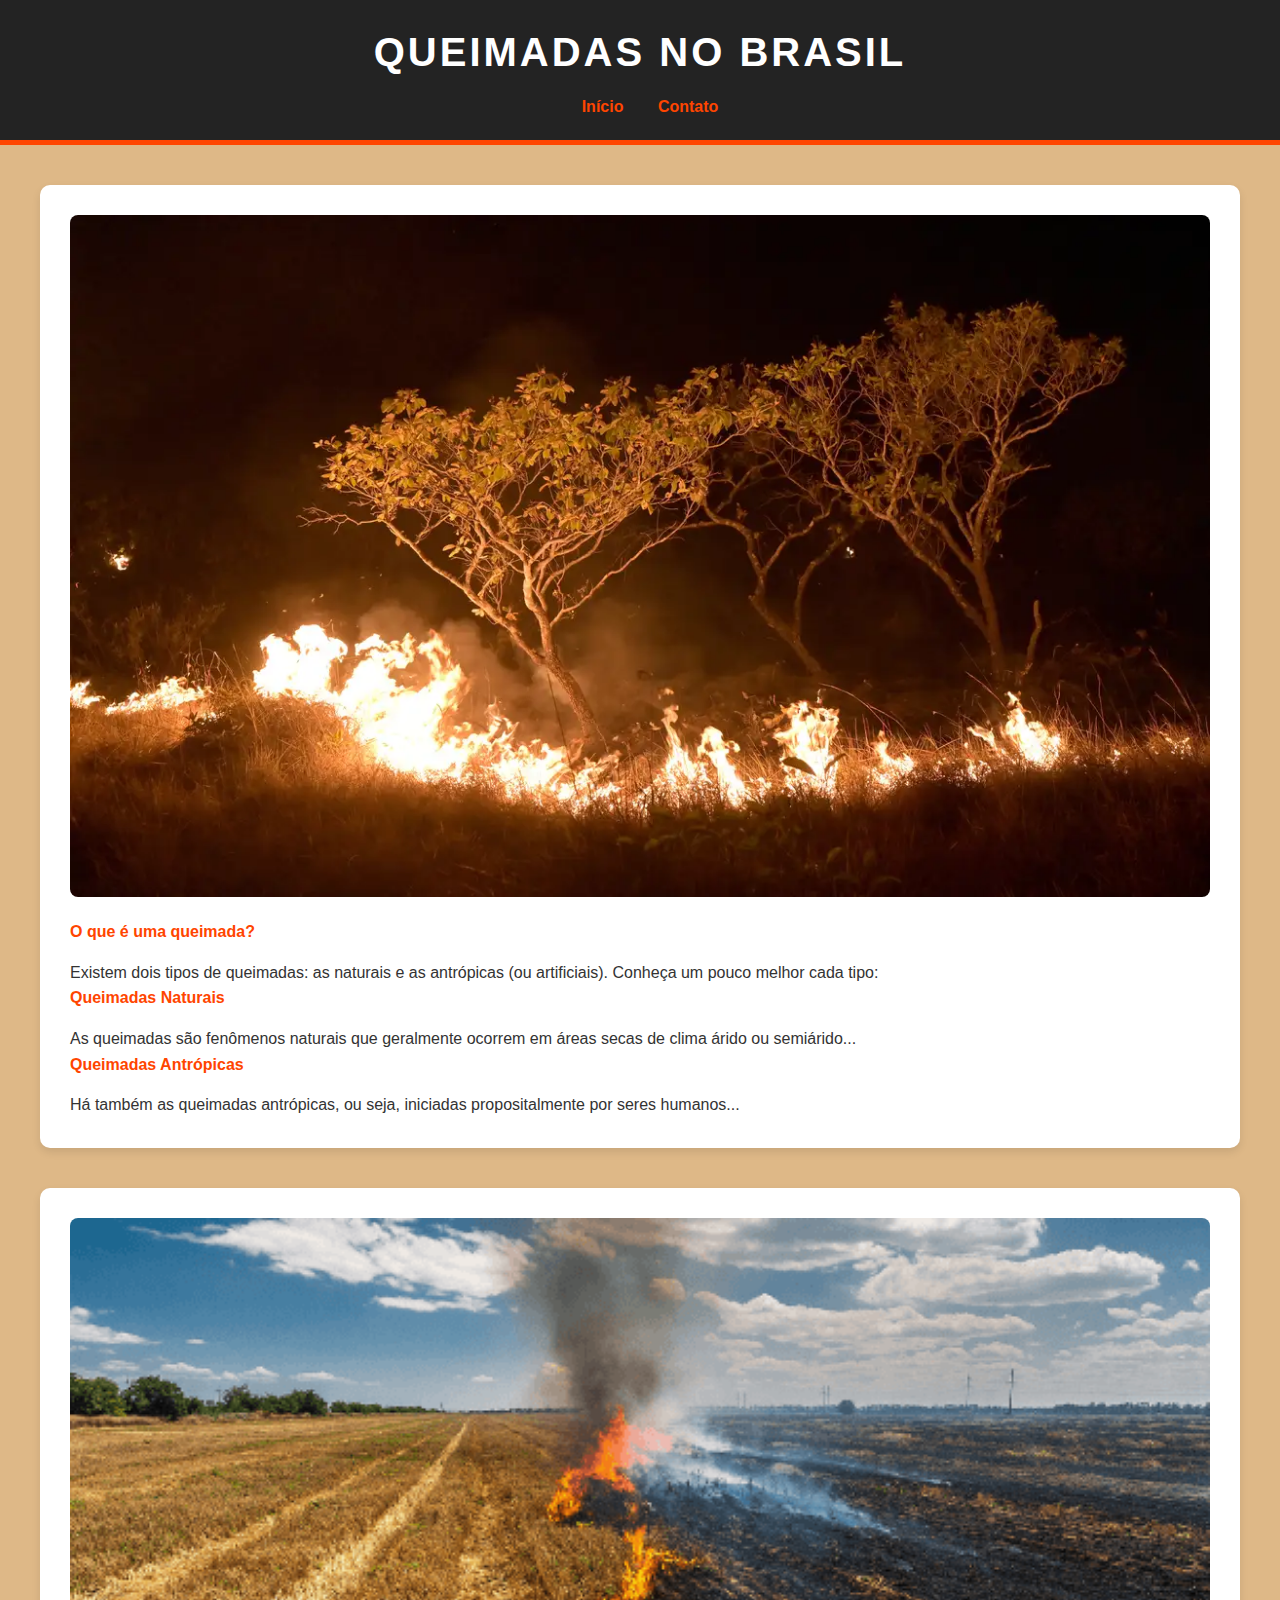
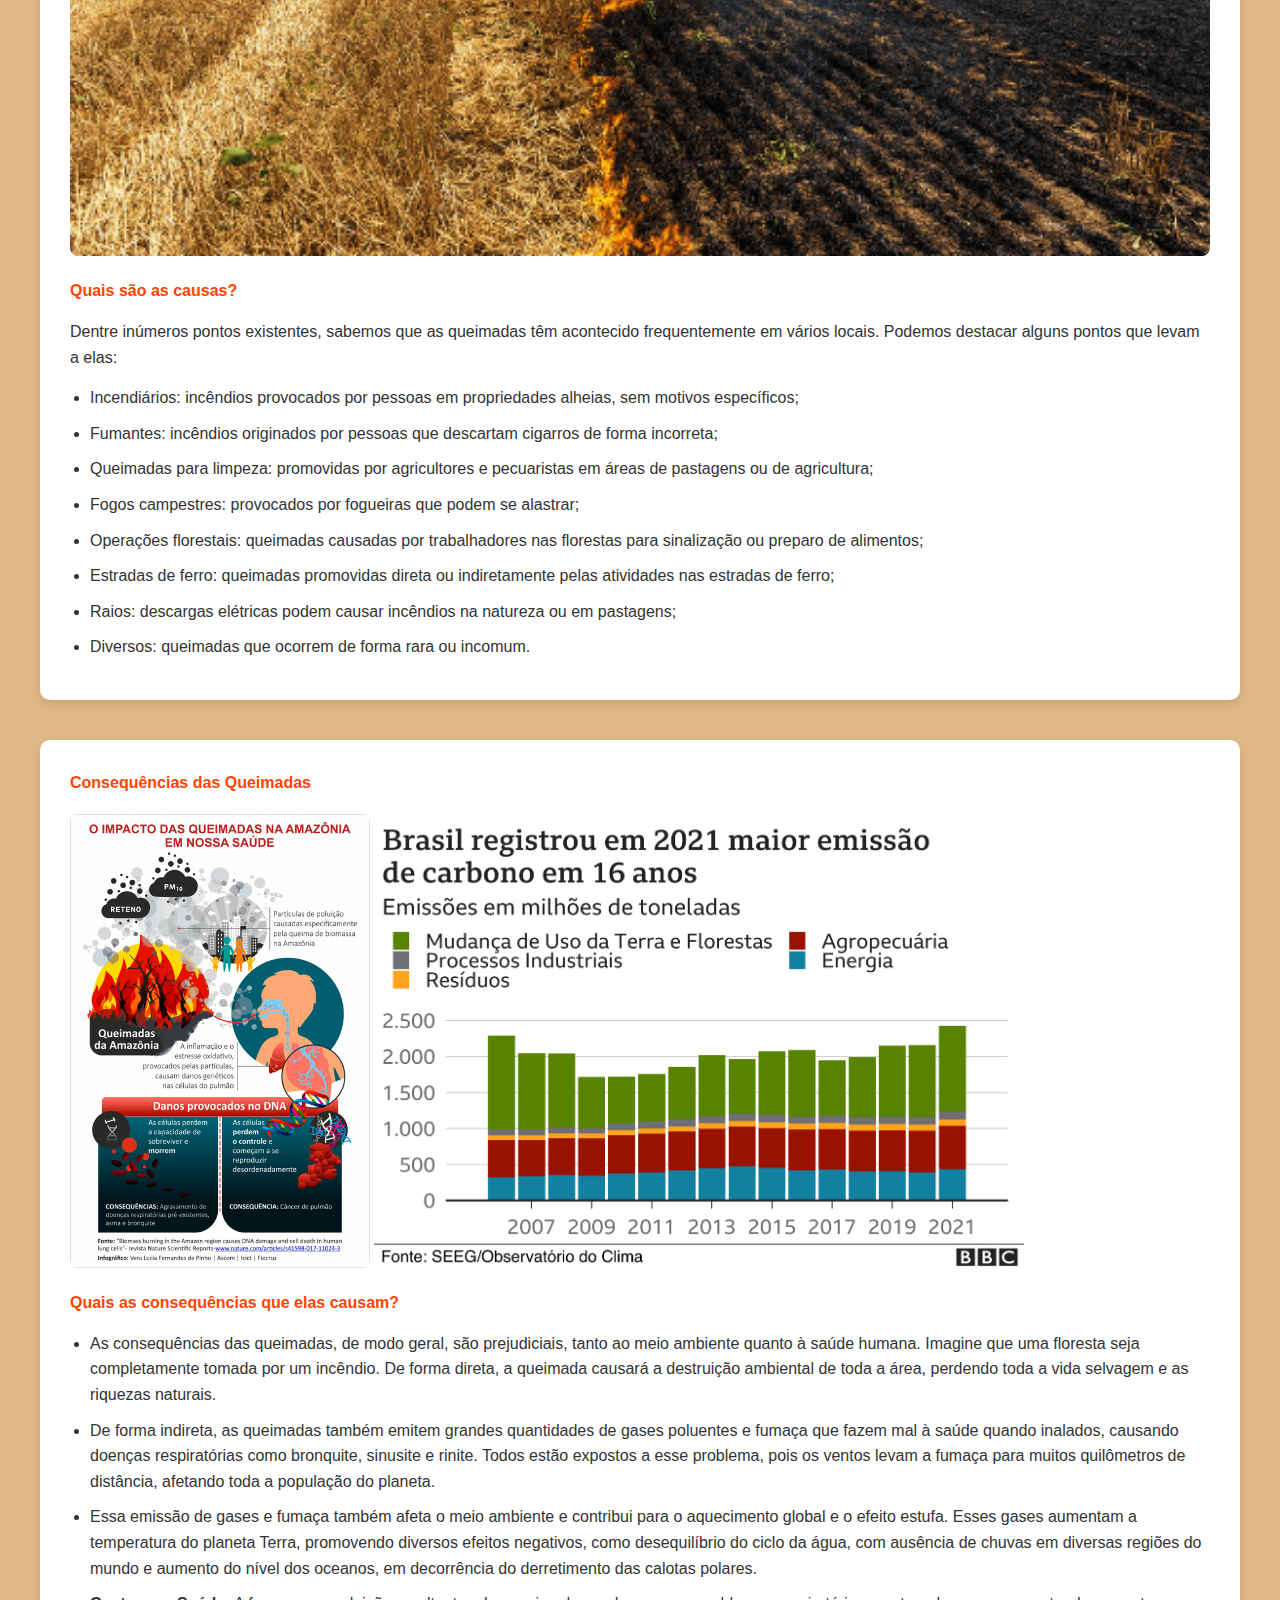
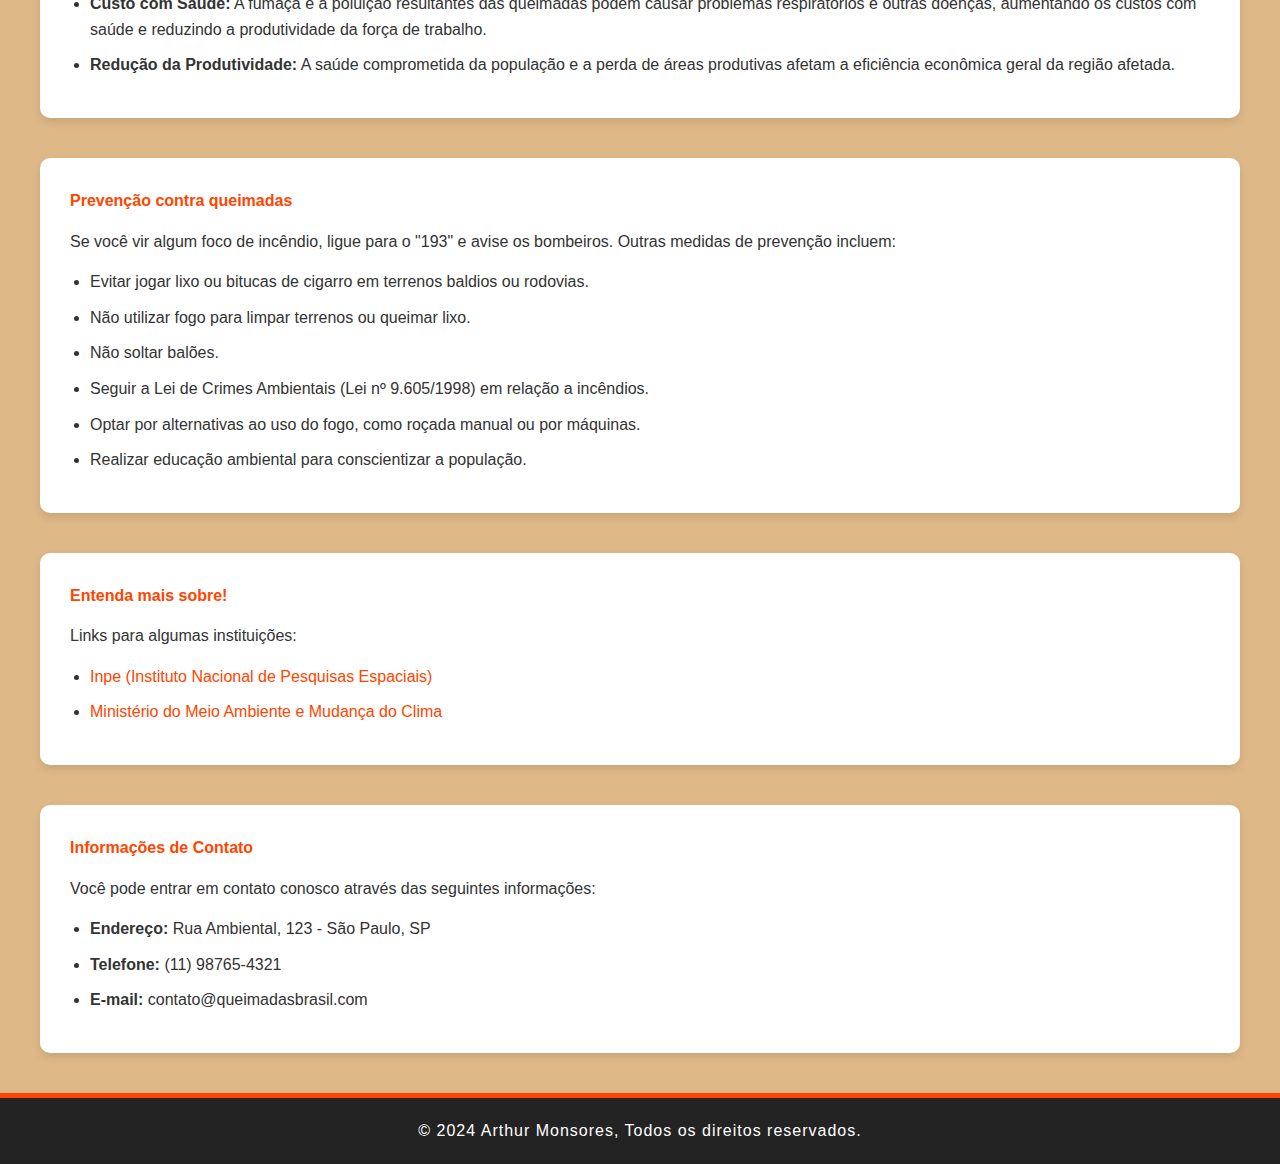
==== commit e60cc9d8: "fim" ====
--- a/index.html
+++ b/index.html
@@ -54,17 +54,20 @@
 
         <section class="topic-shadow">
             <div class="topic-content">
-                <img src="./img/m2_info-cientific_artigo2.jpg" id="grafico1" alt="Gráfico" class="img-zoom">
-                <img src="./img/_127620236_emissesdeco2.png" id="grafico2" alt="Gráfico sobre emissões" class="img-zoom">
+                <h2>Consequências das Queimadas</h2>
+                <img src="./img/m2_info-cientific_artigo2.jpg" id="grafico1" alt="Gráfico que ilustra as consequências das queimadas" class="img-zoom">
+                <img src="./img/grafico.png" id="grafico2" alt="Gráfico de dados sobre queimadas" class="img-zoom">
                 <h5>Quais as consequências que elas causam?</h5>
                 <ul>
-            <li>As consequências das queimadas, de modo geral, são prejudiciais, tanto ao meio ambiente quanto à saúde humana. Imagine que uma floresta seja completamente tomada por um incêndio. De forma direta, a queimada causará a destruição ambiental de toda a área, perdendo toda a vida selvagem e as riquezas naturais.</li>
-            <li>De forma indireta, as queimadas também emitem grandes quantidades de gases poluentes e fumaça que fazem mal à saúde quando inalados, causando doenças respiratórias como bronquite, sinusite e rinite. Todos estão expostos a esse problema, pois os ventos levam a fumaça para muitos quilômetros de distância, afetando toda a população do planeta.</li>
-            <li>Essa emissão de gases e fumaça também afeta o meio ambiente e contribui para o aquecimento global e o efeito estufa. Esses gases aumentam a temperatura do planeta Terra, promovendo diversos efeitos negativos, como desequilíbrio do ciclo da água, com ausência de chuvas em diversas regiões do mundo e aumento do nível dos oceanos, em decorrência do derretimento das calotas polares.</li>
-            <li>Custo com Saúde: A fumaça e a poluição resultantes das queimadas podem causar problemas respiratórios e outras doenças, aumentando os custos com saúde e reduzindo a produtividade da força de trabalho.</li>
-            <li>Redução da Produtividade: A saúde comprometida da população e a perda de áreas produtivas afetam a eficiência econômica geral da região afetada.</li>
+                    <li>As consequências das queimadas, de modo geral, são prejudiciais, tanto ao meio ambiente quanto à saúde humana. Imagine que uma floresta seja completamente tomada por um incêndio. De forma direta, a queimada causará a destruição ambiental de toda a área, perdendo toda a vida selvagem e as riquezas naturais.</li>
+                    <li>De forma indireta, as queimadas também emitem grandes quantidades de gases poluentes e fumaça que fazem mal à saúde quando inalados, causando doenças respiratórias como bronquite, sinusite e rinite. Todos estão expostos a esse problema, pois os ventos levam a fumaça para muitos quilômetros de distância, afetando toda a população do planeta.</li>
+                    <li>Essa emissão de gases e fumaça também afeta o meio ambiente e contribui para o aquecimento global e o efeito estufa. Esses gases aumentam a temperatura do planeta Terra, promovendo diversos efeitos negativos, como desequilíbrio do ciclo da água, com ausência de chuvas em diversas regiões do mundo e aumento do nível dos oceanos, em decorrência do derretimento das calotas polares.</li>
+                    <li><strong>Custo com Saúde:</strong> A fumaça e a poluição resultantes das queimadas podem causar problemas respiratórios e outras doenças, aumentando os custos com saúde e reduzindo a produtividade da força de trabalho.</li>
+                    <li><strong>Redução da Produtividade:</strong> A saúde comprometida da população e a perda de áreas produtivas afetam a eficiência econômica geral da região afetada.</li>
+                </ul>
             </div>
         </section>
+        
 
         <section class="topic-shadow">
             <div class="topic-content">
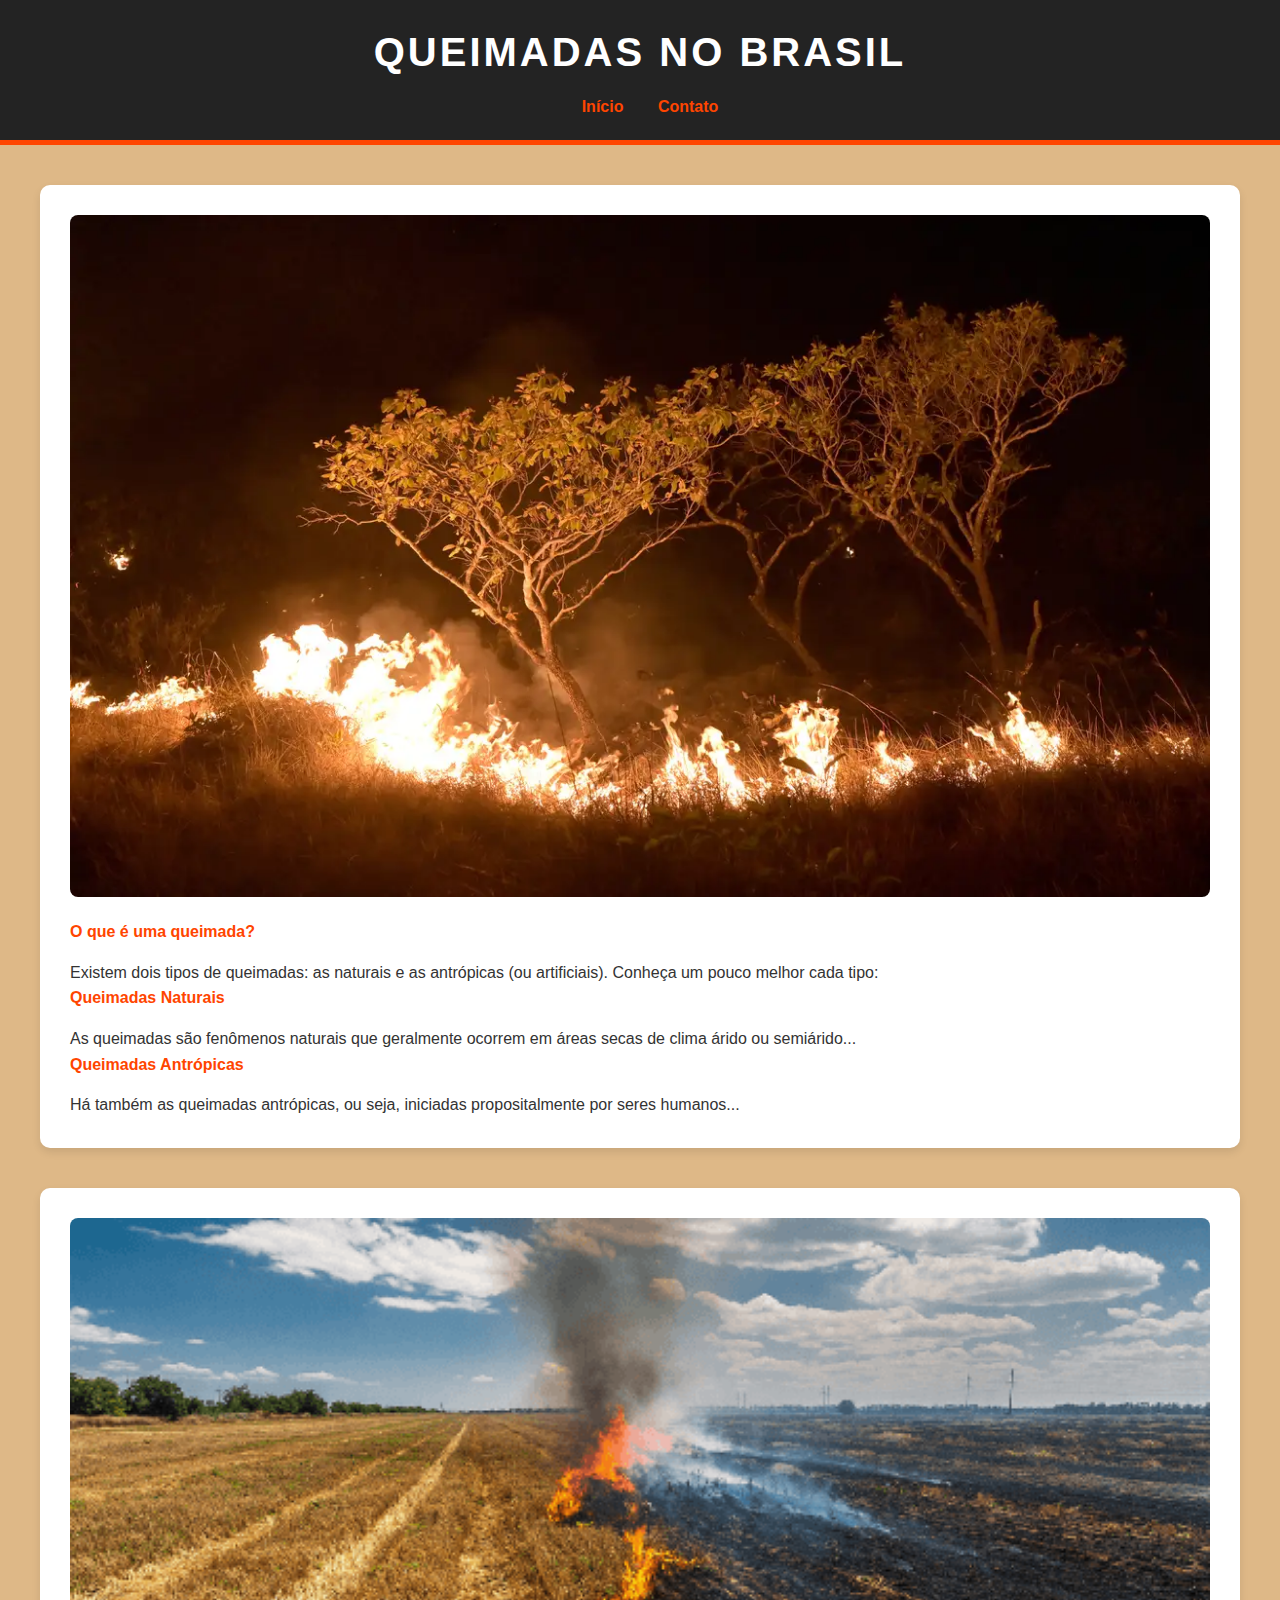
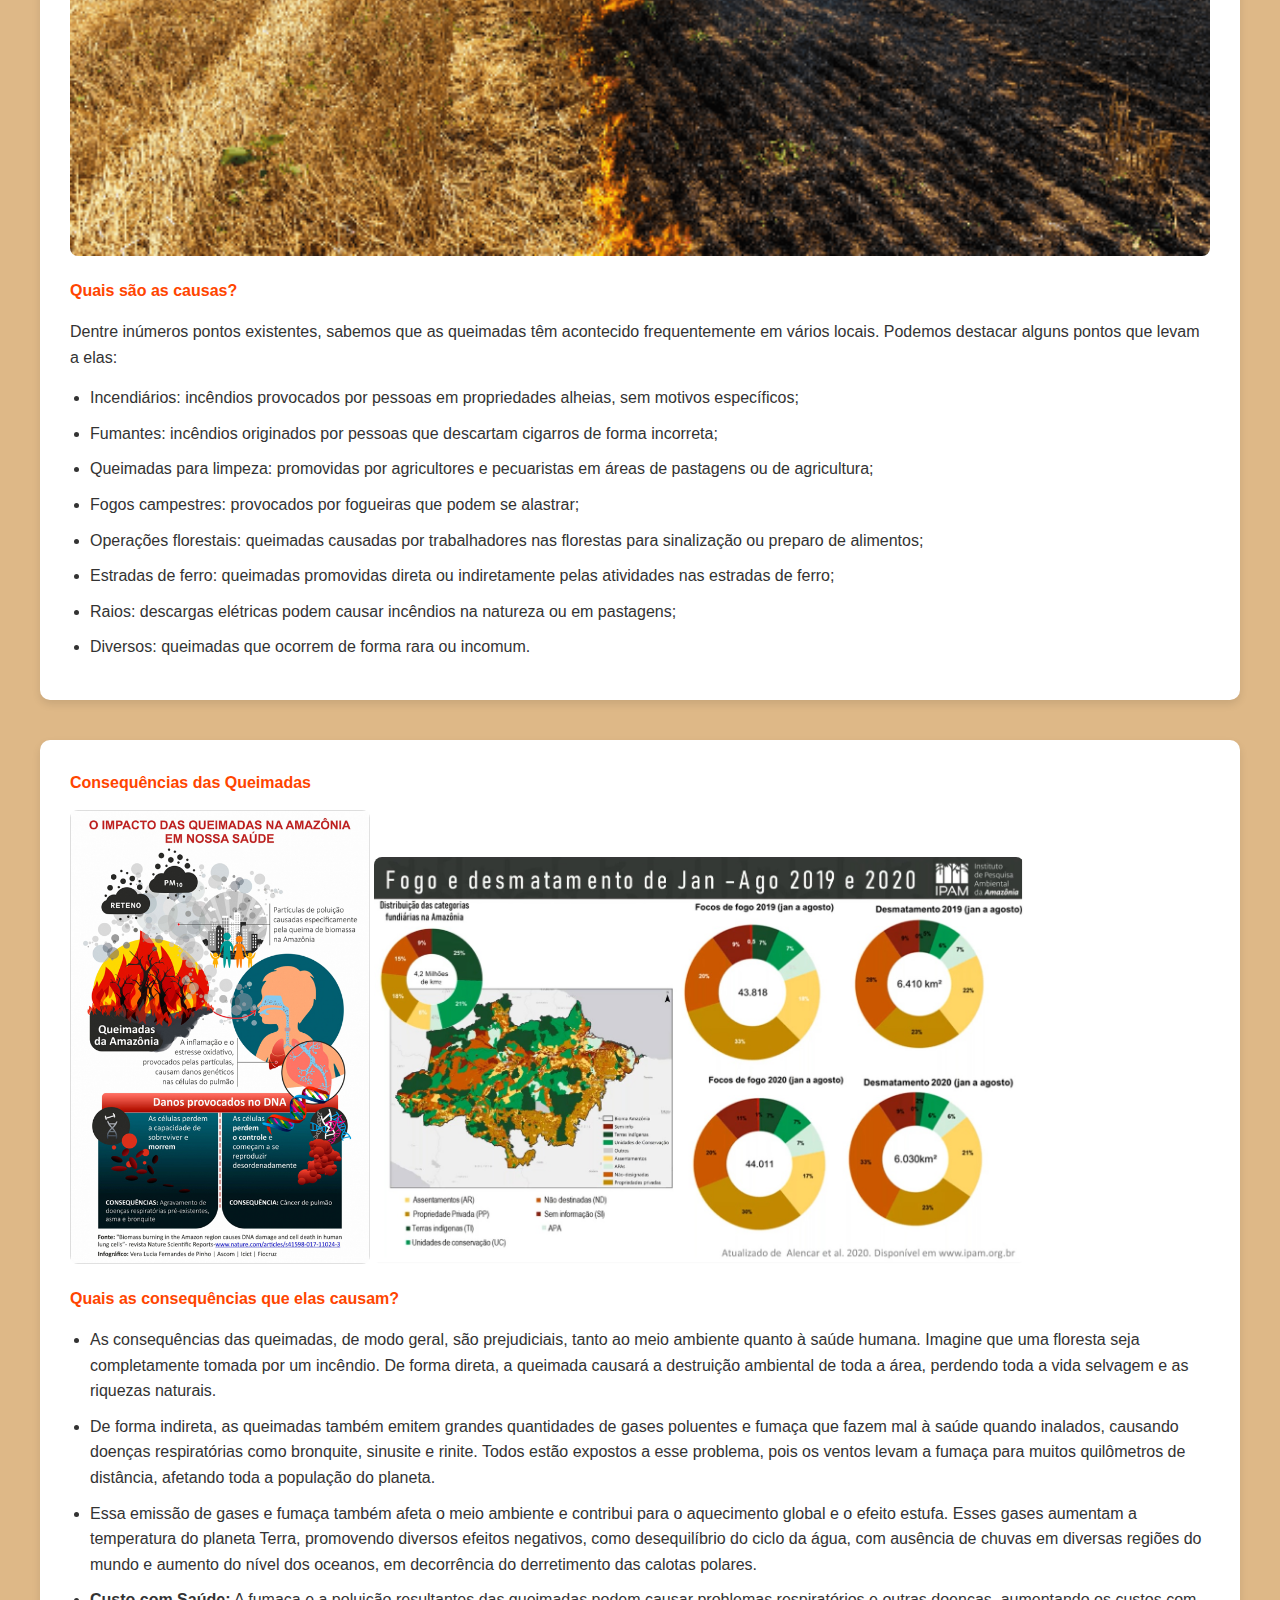
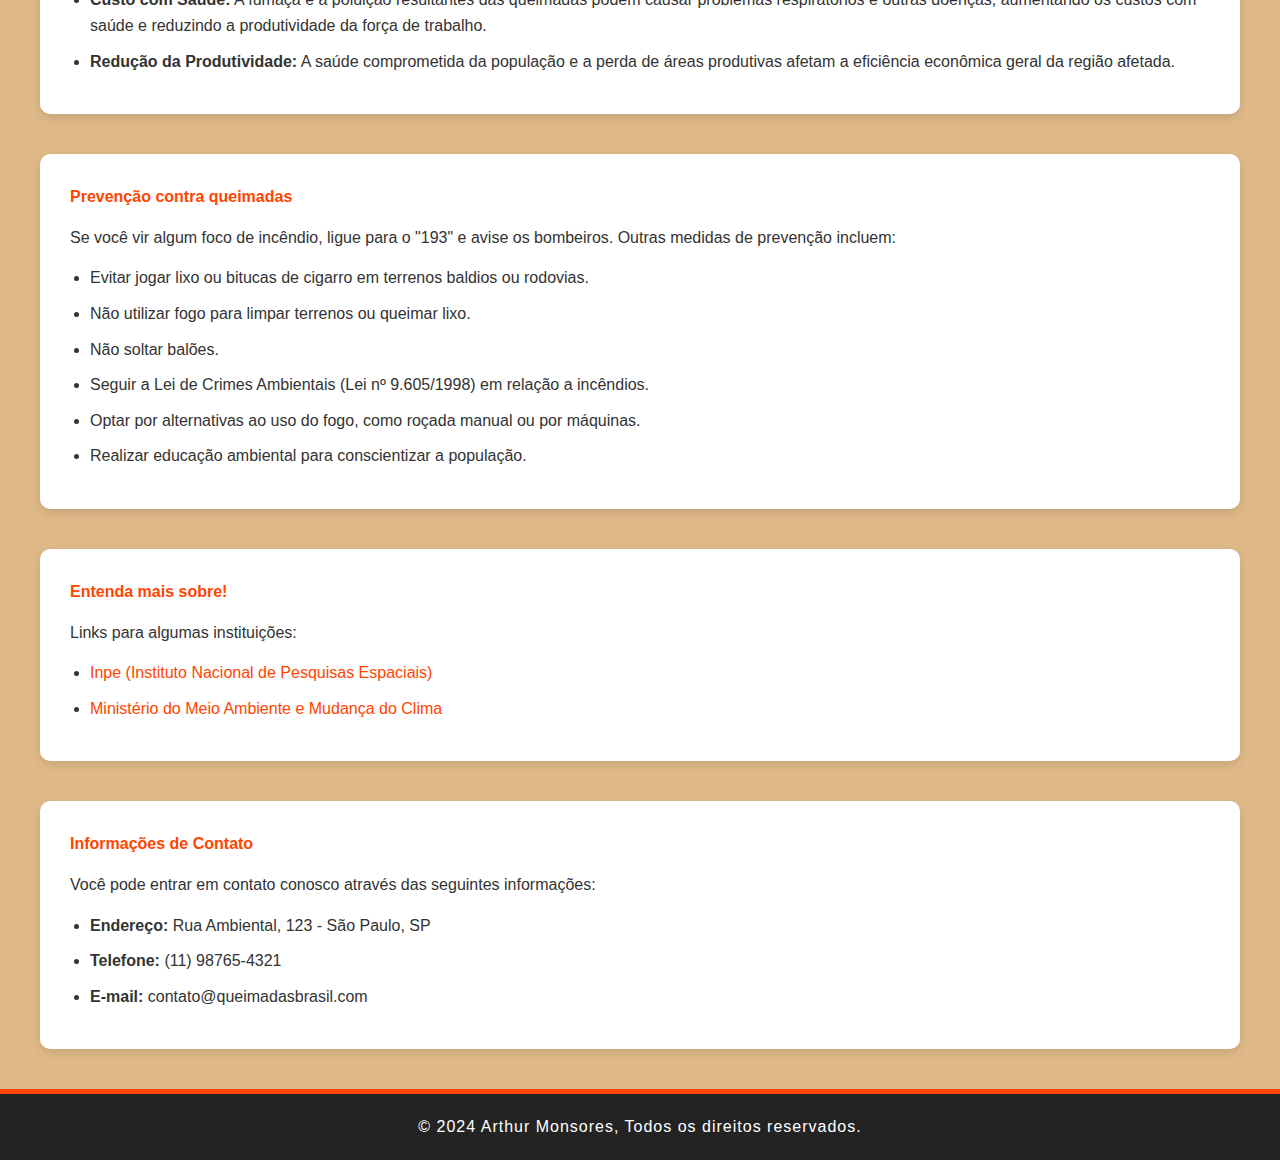
==== commit 20558a7b: "fim" ====
--- a/index.html
+++ b/index.html
@@ -56,7 +56,7 @@
             <div class="topic-content">
                 <h2>Consequências das Queimadas</h2>
                 <img src="./img/m2_info-cientific_artigo2.jpg" id="grafico1" alt="Gráfico que ilustra as consequências das queimadas" class="img-zoom">
-                <img src="./img/grafico.png" id="grafico2" alt="Gráfico de dados sobre queimadas" class="img-zoom">
+                <img src="./img/grafico-queimadas-ipam2.jpg" id="grafico2" alt="Gráfico de dados sobre queimadas" class="img-zoom">
                 <h5>Quais as consequências que elas causam?</h5>
                 <ul>
                     <li>As consequências das queimadas, de modo geral, são prejudiciais, tanto ao meio ambiente quanto à saúde humana. Imagine que uma floresta seja completamente tomada por um incêndio. De forma direta, a queimada causará a destruição ambiental de toda a área, perdendo toda a vida selvagem e as riquezas naturais.</li>
